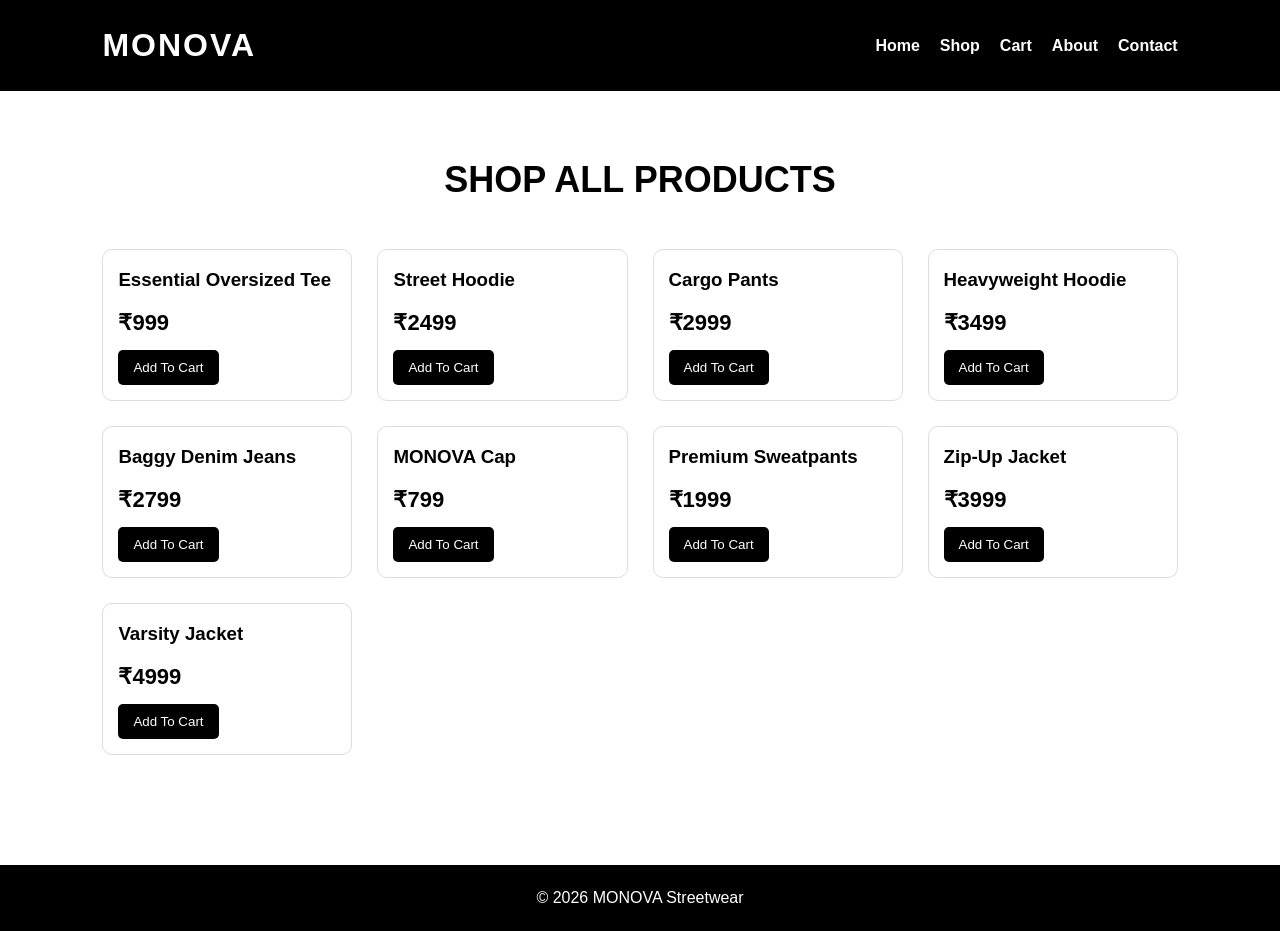
==== shop.html @ a4881df4 "Create shop.html" ====
<!DOCTYPE html>
<html lang="en">
<head>
<meta charset="UTF-8">
<meta name="viewport" content="width=device-width, initial-scale=1.0">
<title>MONOVA Shop</title>

<link rel="stylesheet" href="style.css">
<script src="cart.js"></script>

</head>

<body>

<header>

<div class="logo">MONOVA</div>

<nav>
<a href="index.html">Home</a>
<a href="shop.html">Shop</a>
<a href="cart.html">Cart</a>
<a href="about.html">About</a>
<a href="contact.html">Contact</a>
</nav>

</header>

<section class="section">

<h2 class="section-title">
SHOP ALL PRODUCTS
</h2>

<div class="products">

<div class="card">
<div class="card-content">
<h3>Essential Oversized Tee</h3>
<p class="price">₹999</p>
<button onclick="addToCart('Essential Oversized Tee',999)">
Add To Cart
</button>
</div>
</div>

<div class="card">
<div class="card-content">
<h3>Street Hoodie</h3>
<p class="price">₹2499</p>
<button onclick="addToCart('Street Hoodie',2499)">
Add To Cart
</button>
</div>
</div>

<div class="card">
<div class="card-content">
<h3>Cargo Pants</h3>
<p class="price">₹2999</p>
<button onclick="addToCart('Cargo Pants',2999)">
Add To Cart
</button>
</div>
</div>

<div class="card">
<div class="card-content">
<h3>Heavyweight Hoodie</h3>
<p class="price">₹3499</p>
<button onclick="addToCart('Heavyweight Hoodie',3499)">
Add To Cart
</button>
</div>
</div>

<div class="card">
<div class="card-content">
<h3>Baggy Denim Jeans</h3>
<p class="price">₹2799</p>
<button onclick="addToCart('Baggy Denim Jeans',2799)">
Add To Cart
</button>
</div>
</div>

<div class="card">
<div class="card-content">
<h3>MONOVA Cap</h3>
<p class="price">₹799</p>
<button onclick="addToCart('MONOVA Cap',799)">
Add To Cart
</button>
</div>
</div>

<div class="card">
<div class="card-content">
<h3>Premium Sweatpants</h3>
<p class="price">₹1999</p>
<button onclick="addToCart('Premium Sweatpants',1999)">
Add To Cart
</button>
</div>
</div>

<div class="card">
<div class="card-content">
<h3>Zip-Up Jacket</h3>
<p class="price">₹3999</p>
<button onclick="addToCart('Zip-Up Jacket',3999)">
Add To Cart
</button>
</div>
</div>

<div class="card">
<div class="card-content">
<h3>Varsity Jacket</h3>
<p class="price">₹4999</p>
<button onclick="addToCart('Varsity Jacket',4999)">
Add To Cart
</button>
</div>
</div>

</div>

</section>

<footer>

© 2026 MONOVA Streetwear

</footer>

</body>
</html>
---- style.css ----
*{
margin:0;
padding:0;
box-sizing:border-box;
font-family:Arial,sans-serif;
}

body{
background:#fff;
color:#000;
line-height:1.6;
}

header{
background:#000;
color:#fff;
padding:20px 8%;
display:flex;
justify-content:space-between;
align-items:center;
position:sticky;
top:0;
}

.logo{
font-size:32px;
font-weight:bold;
letter-spacing:2px;
}

nav{
display:flex;
gap:20px;
}

nav a{
color:white;
text-decoration:none;
font-weight:bold;
}

nav a:hover{
text-decoration:underline;
}

.hero{
height:80vh;
background:#000;
color:#fff;
display:flex;
flex-direction:column;
justify-content:center;
align-items:center;
text-align:center;
padding:20px;
}

.hero h1{
font-size:70px;
}

.hero p{
font-size:20px;
margin-top:10px;
}

.btn{
background:black;
color:white;
padding:12px 20px;
text-decoration:none;
display:inline-block;
margin-top:20px;
}

.section{
padding:60px 8%;
}

.section-title{
text-align:center;
margin-bottom:40px;
font-size:36px;
}

.products{
display:grid;
grid-template-columns:repeat(auto-fit,minmax(250px,1fr));
gap:25px;
}

.card{
border:1px solid #ddd;
border-radius:10px;
overflow:hidden;
transition:0.3s;
background:white;
}

.card:hover{
transform:translateY(-5px);
}

.card img{
width:100%;
height:280px;
object-fit:cover;
}

.card-content{
padding:15px;
}

.price{
font-size:22px;
font-weight:bold;
margin:10px 0;
}

button{
background:black;
color:white;
border:none;
padding:10px 15px;
cursor:pointer;
border-radius:5px;
}

button:hover{
opacity:0.9;
}

.cart-item{
display:flex;
justify-content:space-between;
align-items:center;
padding:15px;
border:1px solid #ddd;
margin-bottom:10px;
}

.total{
font-size:28px;
font-weight:bold;
margin-top:20px;
}

input{
width:100%;
padding:12px;
margin-bottom:15px;
border:1px solid #ccc;
}

.form-container{
max-width:500px;
margin:auto;
padding:40px;
}

footer{
background:black;
color:white;
text-align:center;
padding:20px;
margin-top:50px;
}
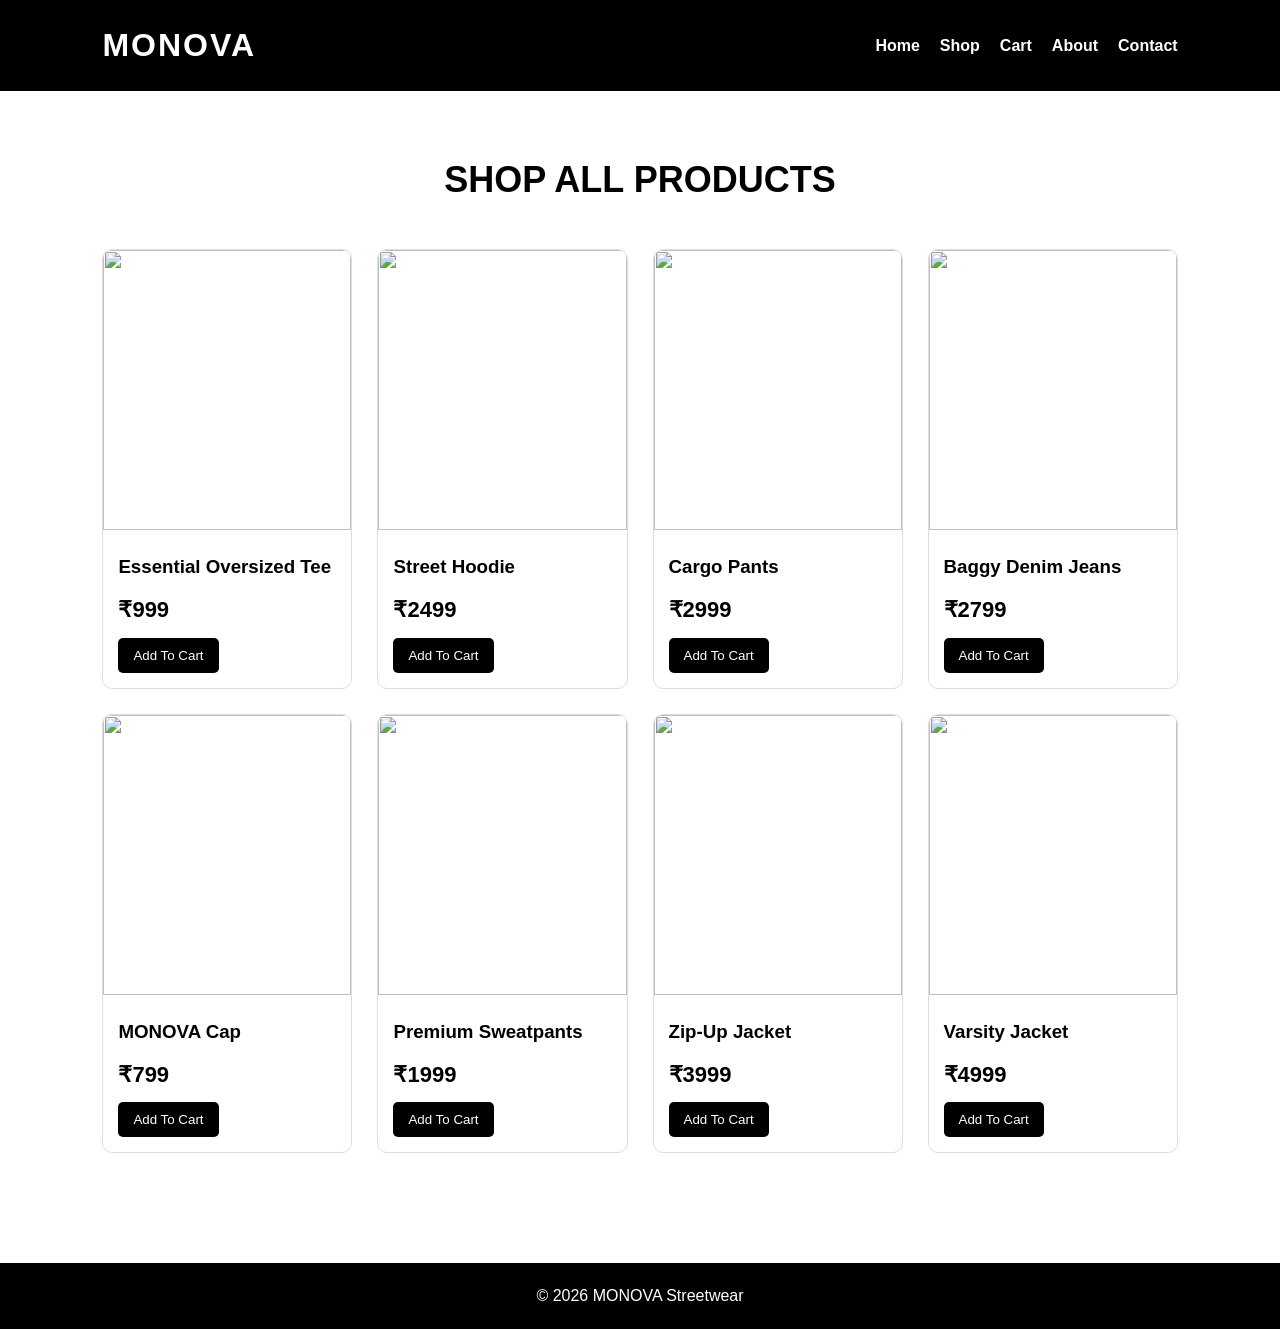
==== commit e3467613: "Update shop.html" ====
--- a/shop.html
+++ b/shop.html
@@ -35,6 +35,7 @@
 <div class="products">
 
 <div class="card">
+  <img src="https://images.unsplash.com/photo-1521572163474-6864f9cf17ab?auto=format&fit=crop&w=800&q=80">
 <div class="card-content">
 <h3>Essential Oversized Tee</h3>
 <p class="price">₹999</p>
@@ -45,6 +46,7 @@
 </div>
 
 <div class="card">
+  <img src="https://images.unsplash.com/photo-1512436991641-6745cdb1723f?auto=format&fit=crop&w=800&q=80">
 <div class="card-content">
 <h3>Street Hoodie</h3>
 <p class="price">₹2499</p>
@@ -55,6 +57,7 @@
 </div>
 
 <div class="card">
+  <img src="https://images.unsplash.com/photo-1541099649105-f69ad21f3246?auto=format&fit=crop&w=800&q=80">
 <div class="card-content">
 <h3>Cargo Pants</h3>
 <p class="price">₹2999</p>
@@ -65,16 +68,7 @@
 </div>
 
 <div class="card">
-<div class="card-content">
-<h3>Heavyweight Hoodie</h3>
-<p class="price">₹3499</p>
-<button onclick="addToCart('Heavyweight Hoodie',3499)">
-Add To Cart
-</button>
-</div>
-</div>
-
-<div class="card">
+  <img src="https://images.unsplash.com/photo-1542272604-787c3835535d?auto=format&fit=crop&w=800&q=80">
 <div class="card-content">
 <h3>Baggy Denim Jeans</h3>
 <p class="price">₹2799</p>
@@ -85,6 +79,7 @@
 </div>
 
 <div class="card">
+  <img src="https://images.unsplash.com/photo-1521369909029-2afed882baee?auto=format&fit=crop&w=800&q=80">
 <div class="card-content">
 <h3>MONOVA Cap</h3>
 <p class="price">₹799</p>
@@ -95,6 +90,7 @@
 </div>
 
 <div class="card">
+  <img src="https://images.unsplash.com/photo-1506629905607-d9f5b4a3d6a9?auto=format&fit=crop&w=800&q=80">
 <div class="card-content">
 <h3>Premium Sweatpants</h3>
 <p class="price">₹1999</p>
@@ -105,6 +101,7 @@
 </div>
 
 <div class="card">
+  <img src="https://images.unsplash.com/photo-1521223890158-f9f7c3d5d504?auto=format&fit=crop&w=800&q=80">
 <div class="card-content">
 <h3>Zip-Up Jacket</h3>
 <p class="price">₹3999</p>
@@ -115,6 +112,7 @@
 </div>
 
 <div class="card">
+  <img src="https://images.unsplash.com/photo-1523398002811-999ca8dec234?auto=format&fit=crop&w=800&q=80">
 <div class="card-content">
 <h3>Varsity Jacket</h3>
 <p class="price">₹4999</p>
